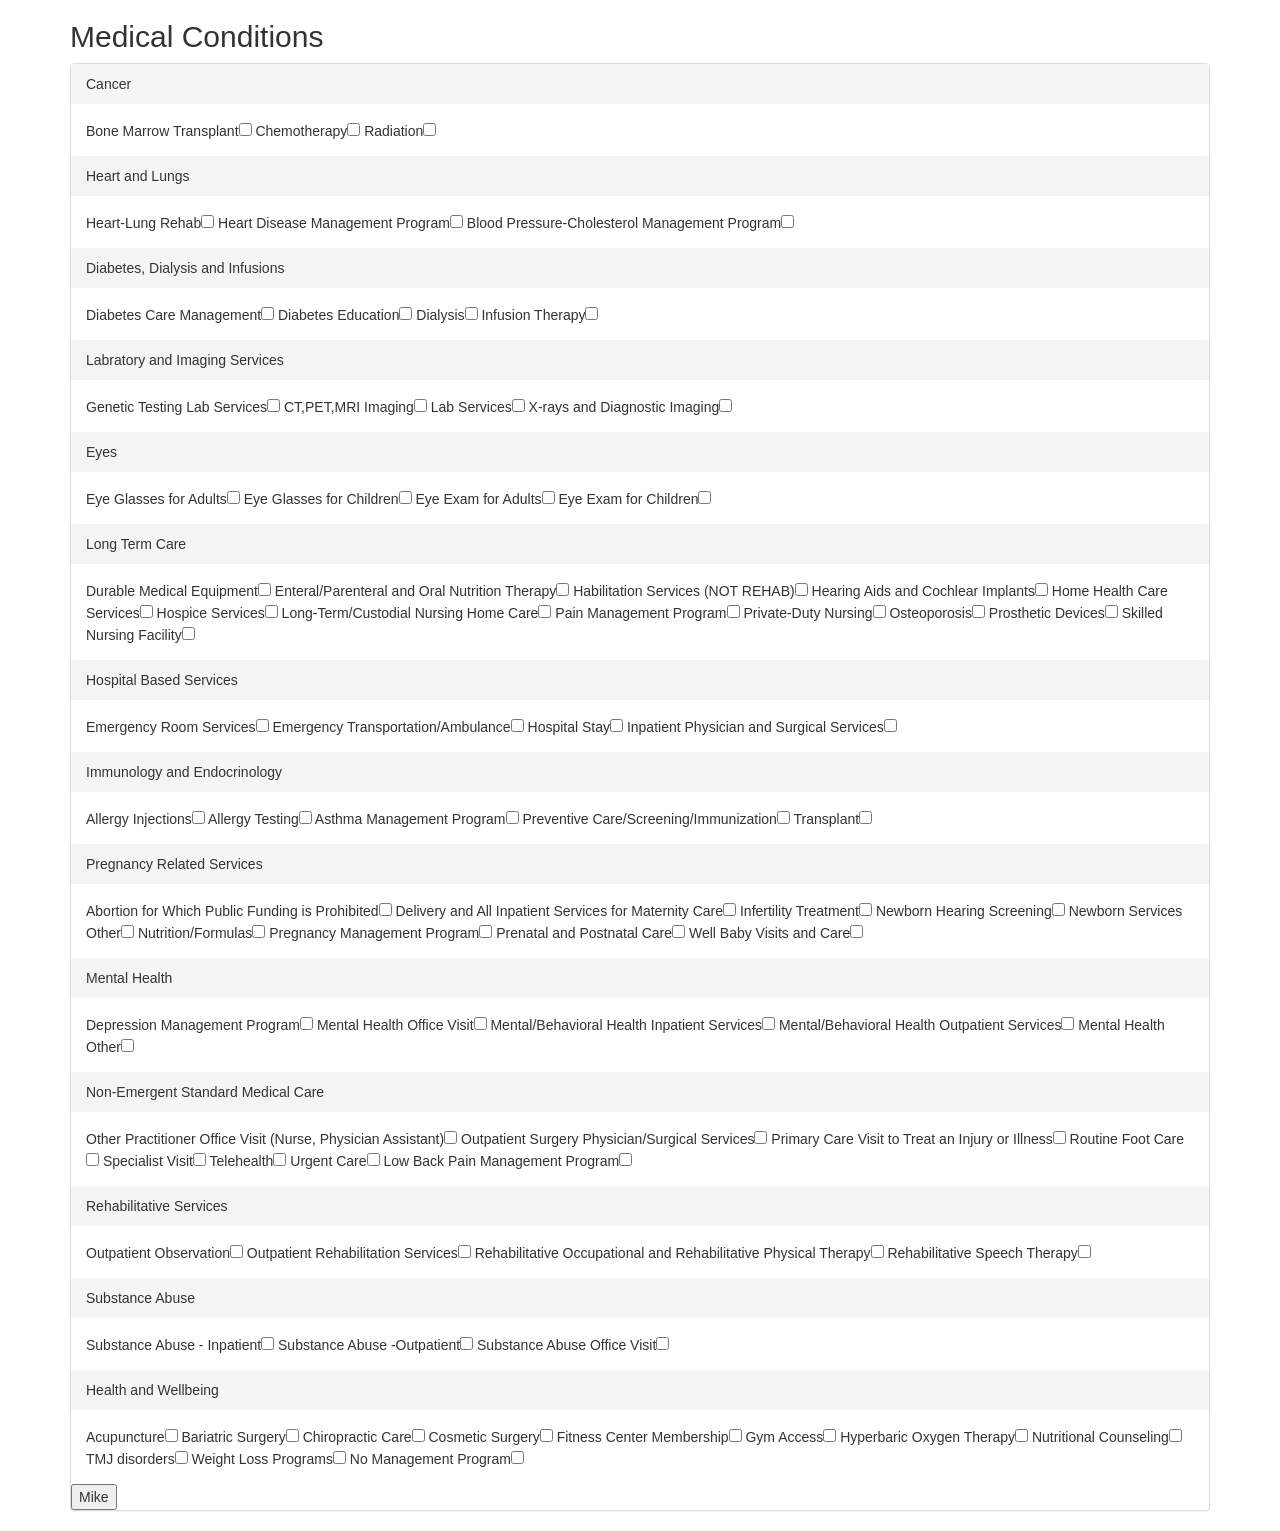
==== templates/conditions_experiment-work.html @ 63b59b90 "copied Thom's app  over for inspiration on output" ====
<!DOCTYPE html>
<html lang="en">
    <head>
    <title>Bootstrap Example</title>
    <meta charset="utf-8">
    <meta name="viewport" content="width=device-width, initial-scale=1">
    <link rel="stylesheet" href="https://maxcdn.bootstrapcdn.com/bootstrap/3.4.0/css/bootstrap.min.css">
    <script src="https://ajax.googleapis.com/ajax/libs/jquery/3.4.1/jquery.min.js"></script>
    <script src="https://maxcdn.bootstrapcdn.com/bootstrap/3.4.0/js/bootstrap.min.js"></script>
    </head>

    <body>

    <div class="container">
        <h2>Medical Conditions</h2>
        <form class="form-inline" method = "POST" action="/analysis">
            <div class="form-group">
                <div class = "panel-group">
                    <div class ="panel panel-default">
                        <div class="panel-heading">Cancer</div>
                        <div class="panel-body">
                            Bone Marrow Transplant<input type="checkbox" value="bone" name="mycheckbox">
                            Chemotherapy<input type="checkbox" value="chemo" name="mycheckbox">
                            Radiation<input type="checkbox" value="rad" name="mycheckbox">
                        </div> 
                        <div class="panel-heading">Heart and Lungs</div>
                        <div class="panel-body">

                            Heart-Lung Rehab<input type="checkbox" value="cpr" name="mycheckbox">
                            Heart Disease Management Program<input type="checkbox" value="hrtman" name="mycheckbox">
                            Blood Pressure-Cholesterol Management Program<input type="checkbox" value="bpcho" name="mycheckbox">
                        </div>
                        <div class="panel-heading">Diabetes, Dialysis and Infusions</div>
                        <div class="panel-body">

                            Diabetes Care Management<input type="checkbox" value="diab_care" name="mycheckbox">
                            Diabetes Education<input type="checkbox" value="diab_edu" name="mycheckbox">
                            Dialysis<input type="checkbox" value="dialysis" name="mycheckbox">
                            Infusion Therapy<input type="checkbox" value="infus" name="mycheckbox">
                        </div>
                        <div class="panel-heading">Labratory and Imaging Services</div>
                        <div class="panel-body">   
                            Genetic Testing Lab Services<input type="checkbox" value="gene" name="mycheckbox">
                            CT,PET,MRI Imaging<input type="checkbox" value="pict" name="mycheckbox">
                            Lab Services<input type="checkbox" value="lab" name="mycheckbox">
                            X-rays and Diagnostic Imaging<input type="checkbox" value="xray" name="mycheckbox">
                        </div>
                        <div class="panel-heading">Eyes</div>
                        <div class="panel-body">     
                            Eye Glasses for Adults<input type="checkbox" value="glass_a" name="mycheckbox">
                            Eye Glasses for Children<input type="checkbox" value="glass_c" name="mycheckbox">
                            Eye Exam for Adults<input type="checkbox" value="eye_a" name="mycheckbox">
                            Eye Exam for Children<input type="checkbox" value="eye_c" name="mycheckbox">
                        </div>
                        <div class="panel-heading">Long Term Care</div>
                        <div class="panel-body">     
                            Durable Medical Equipment<input type="checkbox" value="dme" name="mycheckbox">
                            Enteral/Parenteral and Oral Nutrition Therapy<input type="checkbox" value="g_tube" name="mycheckbox">
                            Habilitation Services (NOT REHAB)<input type="checkbox" value="hab" name="mycheckbox">
                            Hearing Aids and Cochlear Implants<input type="checkbox" value="hear" name="mycheckbox">
                            Home Health Care Services<input type="checkbox" value="home" name="mycheckbox">
                            Hospice Services<input type="checkbox" value="hosp" name="mycheckbox">
                            Long-Term/Custodial Nursing Home Care<input type="checkbox" value="long" name="mycheckbox">
                            Pain Management Program<input type="checkbox" value="pain" name="mycheckbox">
                            Private-Duty Nursing<input type="checkbox" value="priv_rn" name="mycheckbox">
                            Osteoporosis<input type="checkbox" value="osteo" name="mycheckbox">
                            Prosthetic Devices<input type="checkbox" value="prosth" name="mycheckbox">
                            Skilled Nursing Facility<input type="checkbox" value="skill_rn" name="mycheckbox">
                        </div>
                        <div class="panel-heading">Hospital Based Services</div>
                        <div class="panel-body">    
                            Emergency Room Services<input type="checkbox" value="er" name="mycheckbox">
                            Emergency Transportation/Ambulance<input type="checkbox" value="ambu" name="mycheckbox">
                            Hospital Stay<input type="checkbox" value="hosp" name="mycheckbox">
                            Inpatient Physician and Surgical Services<input type="checkbox" value="inpt" name="mycheckbox">
                        </div>
                        <div class="panel-heading">Immunology and Endocrinology</div>
                        <div class="panel-body">   
                            Allergy Injections<input type="checkbox" value="all_inj" name="mycheckbox">
                            Allergy Testing<input type="checkbox" value="all_test" name="mycheckbox">
                            Asthma Management Program<input type="checkbox" value="breath" name="mycheckbox">
                            Preventive Care/Screening/Immunization<input type="checkbox" value="prevent" name="mycheckbox">
                            Transplant<input type="checkbox" value="transplant" name="mycheckbox">
                        </div>
                        <div class="panel-heading">Pregnancy Related Services</div>
                        <div class="panel-body"> 
                            Abortion for Which Public Funding is Prohibited<input type="checkbox" value="abort" name="mycheckbox">
                            Delivery and All Inpatient Services for Maternity Care<input type="checkbox" value="l_d" name="mycheckbox">
                            Infertility Treatment<input type="checkbox" value="infert" name="mycheckbox">
                            Newborn Hearing Screening<input type="checkbox" value="b_hear" name="mycheckbox">
                            Newborn Services Other<input type="checkbox" value="new_o" name="mycheckbox">
                            Nutrition/Formulas<input type="checkbox" value="nutr" name="mycheckbox">
                            Pregnancy Management Program<input type="checkbox" value="preg_m" name="mycheckbox">
                            Prenatal and Postnatal Care<input type="checkbox" value="prenat" name="mycheckbox">
                            Well Baby Visits and Care<input type="checkbox" value="well_b" name="mycheckbox">
                        </div>
                        <div class="panel-heading">Mental Health</div>
                        <div class="panel-body">     
                            Depression Management Program<input type="checkbox" value="depr" name="mycheckbox">
                            Mental Health Office Visit<input type="checkbox" value="ment_off" name="mycheckbox">
                            Mental/Behavioral Health Inpatient Services<input type="checkbox" value="ment_in" name="mycheckbox">
                            Mental/Behavioral Health Outpatient Services<input type="checkbox" value="ment_out" name="mycheckbox">
                            Mental Health Other<input type="checkbox" value="ment_other" name="mycheckbox">
                        </div>
                        <div class="panel-heading">Non-Emergent Standard Medical Care</div>
                        <div class="panel-body">   
                            Other Practitioner Office Visit (Nurse,  Physician Assistant)<input type="checkbox" value="not_doc" name="mycheckbox">
                            Outpatient Surgery Physician/Surgical Services<input type="checkbox" value="out_surg" name="mycheckbox">
                            Primary Care Visit to Treat an Injury or Illness<input type="checkbox" value="pcp" name="mycheckbox">
                            Routine Foot Care<input type="checkbox" value="foot" name="mycheckbox">
                            Specialist Visit<input type="checkbox" value="spec" name="mycheckbox">
                            Telehealth<input type="checkbox" value="tele" name="mycheckbox">
                            Urgent Care<input type="checkbox" value="urgent" name="mycheckbox">
                            Low Back Pain Management Program<input type="checkbox" value="pain" name="mycheckbox">
                        </div>
                        <div class="panel-heading">Rehabilitative Services</div>
                        <div class="panel-body"> 
                            Outpatient Observation<input type="checkbox" value="observ" name="mycheckbox">
                            Outpatient Rehabilitation Services<input type="checkbox" value="rehab_out" name="mycheckbox">
                            Rehabilitative Occupational and Rehabilitative Physical Therapy<input type="checkbox" value="pt_rehab" name="mycheckbox">
                            Rehabilitative Speech Therapy<input type="checkbox" value="speech" name="mycheckbox">
                        </div>
                        <div class="panel-heading">Substance Abuse</div>
                        <div class="panel-body">  
                            Substance Abuse - Inpatient<input type="checkbox" value="drug_in" name="mycheckbox">
                            Substance Abuse -Outpatient<input type="checkbox" value="drug_out" name="mycheckbox">
                            Substance Abuse Office Visit<input type="checkbox" value="drug_off" name="mycheckbox">
                        </div>
                        <div class="panel-heading">Health and Wellbeing</div>
                        <div class="panel-body">    
                            Acupuncture<input type="checkbox" value="acup" name="mycheckbox">
                            Bariatric Surgery<input type="checkbox" value="staple" name="mycheckbox">
                            Chiropractic Care<input type="checkbox" value="chiro" name="mycheckbox">
                            Cosmetic Surgery<input type="checkbox" value="cosm" name="mycheckbox">
                            Fitness Center Membership<input type="checkbox" value="fit" name="mycheckbox">
                            Gym Access<input type="checkbox" value="gym" name="mycheckbox">
                            Hyperbaric Oxygen Therapy<input type="checkbox" value="o2" name="mycheckbox">
                            Nutritional Counseling<input type="checkbox" value="nutr_counc" name="mycheckbox">
                            TMJ disorders<input type="checkbox" value="tmj" name="mycheckbox">
                            Weight Loss Programs<input type="checkbox" value="kg_m" name="mycheckbox">
                            No Management Program<input type="checkbox" value="no_m" name="mycheckbox">
                            
            </div>
            <input type="submit" value="Mike">
        </form>
        
    </body>
</html>
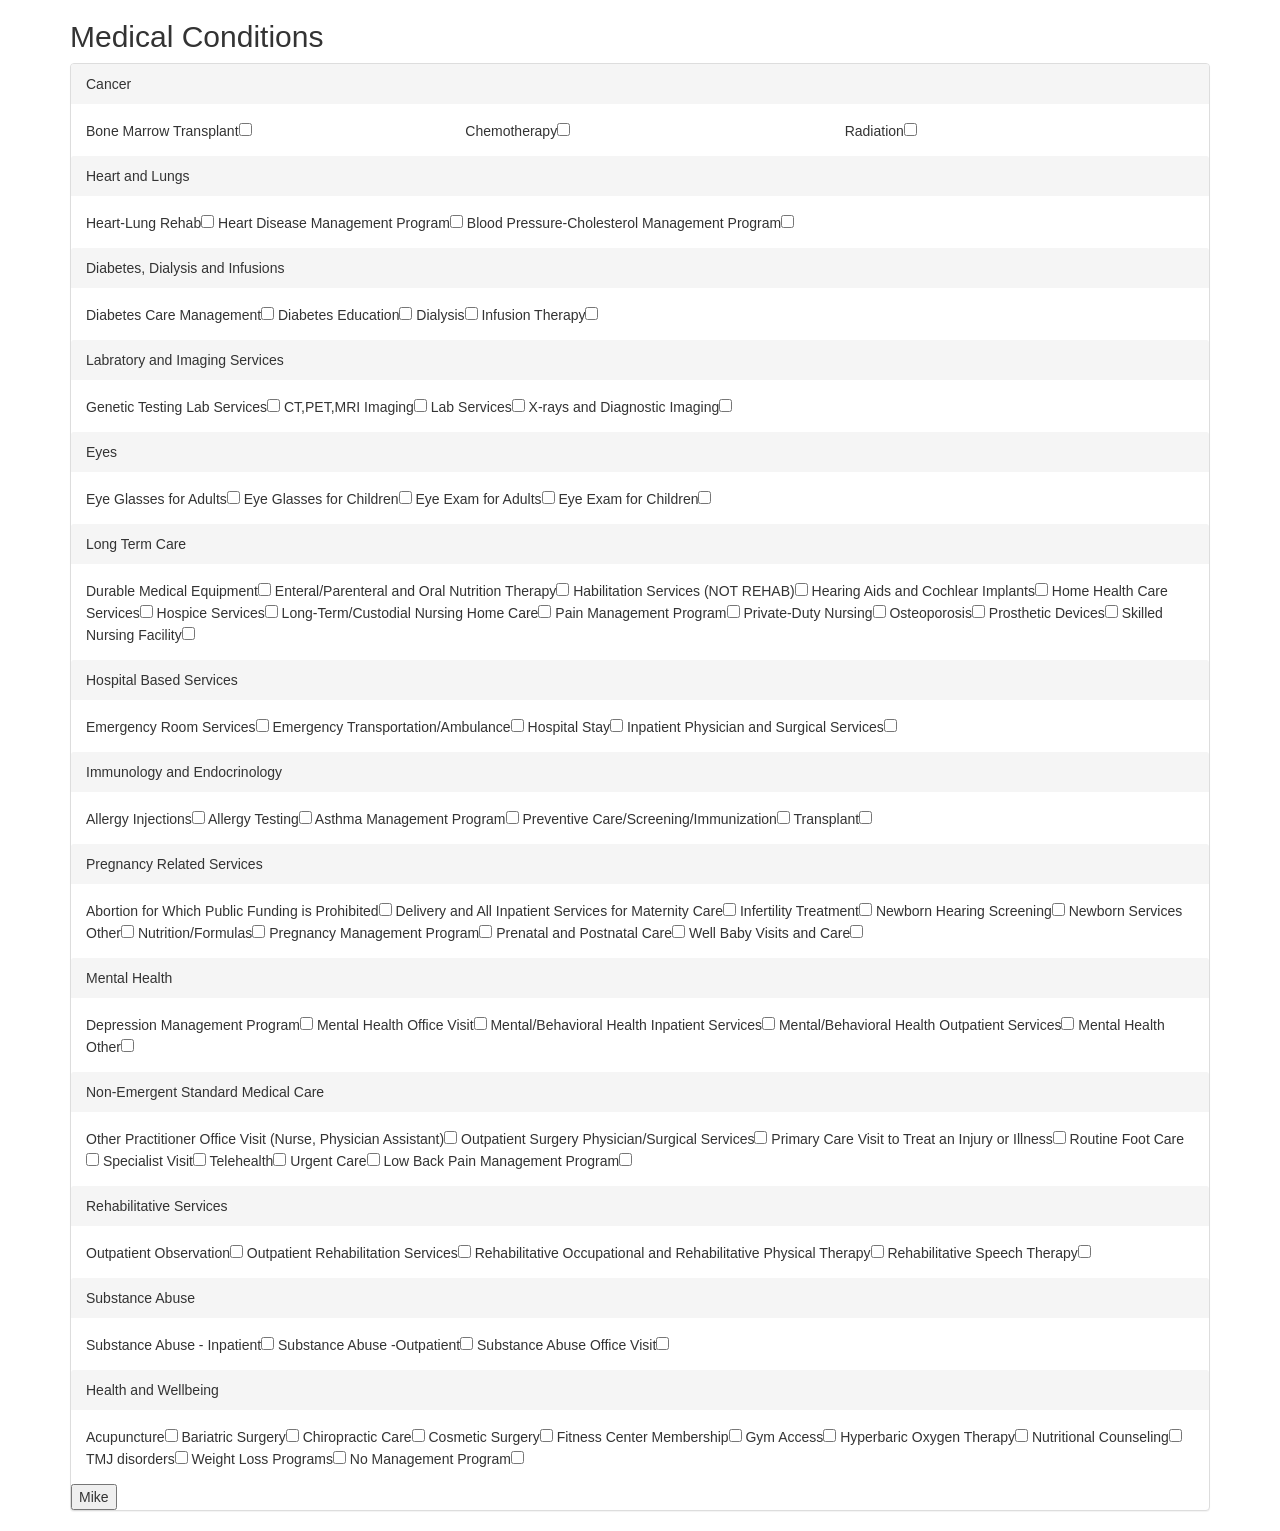
==== commit 0115f937: "pushing new update to conditions pages" ====
--- a/templates/conditions_experiment-work.html
+++ b/templates/conditions_experiment-work.html
@@ -19,9 +19,11 @@
                     <div class ="panel panel-default">
                         <div class="panel-heading">Cancer</div>
                         <div class="panel-body">
-                            Bone Marrow Transplant<input type="checkbox" value="bone" name="mycheckbox">
-                            Chemotherapy<input type="checkbox" value="chemo" name="mycheckbox">
-                            Radiation<input type="checkbox" value="rad" name="mycheckbox">
+                            <div class="row">
+                                <div class="col-sm-4">Bone Marrow Transplant<input type="checkbox" value="bone" name="mycheckbox"></div>
+                                <div class="col-sm-4">Chemotherapy<input type="checkbox" value="chemo" name="mycheckbox"></div>
+                                <div class="col-sm-4">Radiation<input type="checkbox" value="rad" name="mycheckbox"></div>
+                            </div>     
                         </div> 
                         <div class="panel-heading">Heart and Lungs</div>
                         <div class="panel-body">
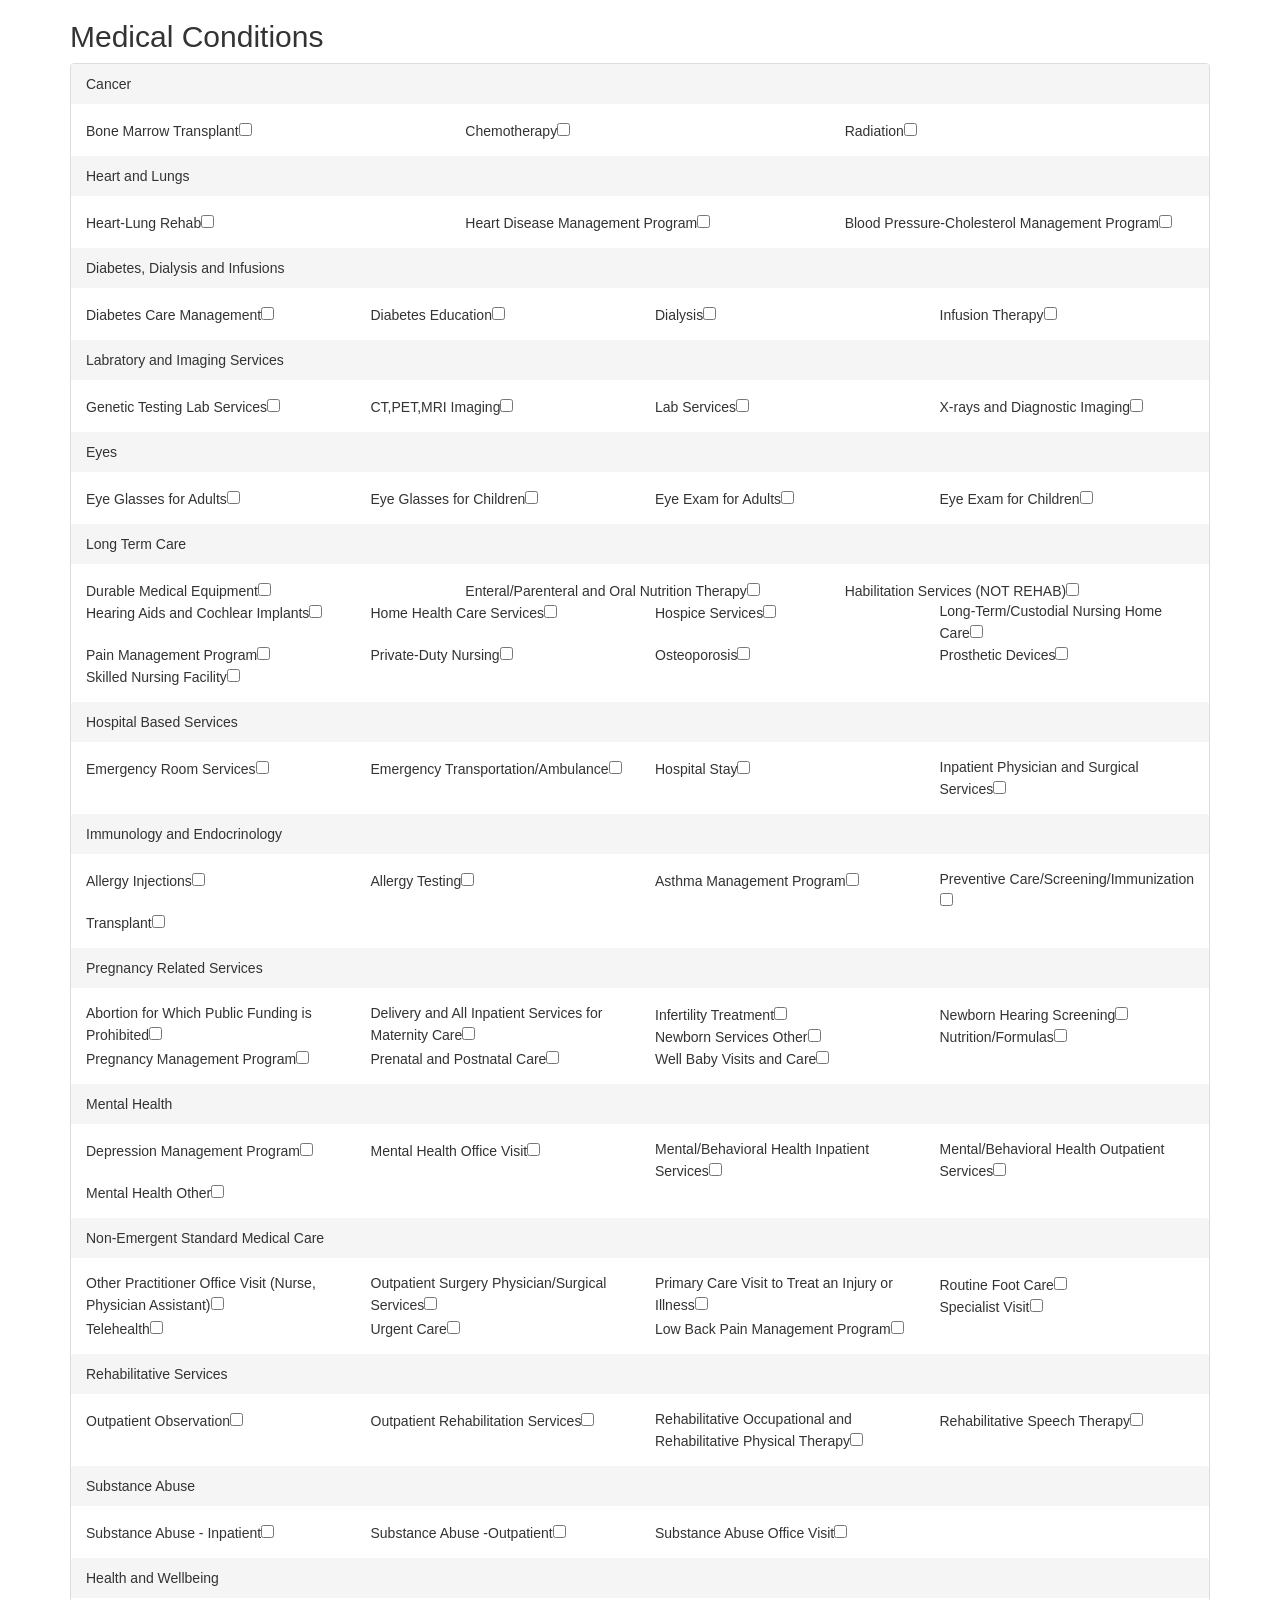
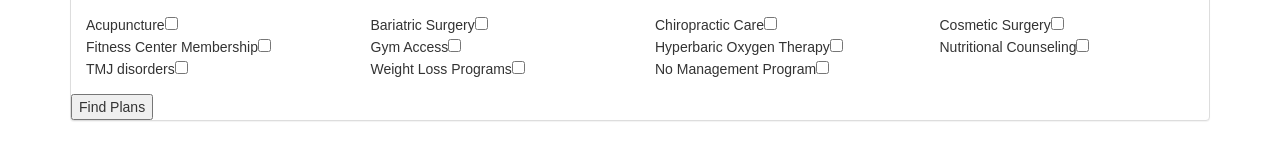
==== commit 53542e12: "working version.  saving to avoid screwup" ====
--- a/templates/conditions_experiment-work.html
+++ b/templates/conditions_experiment-work.html
@@ -20,130 +20,188 @@
                         <div class="panel-heading">Cancer</div>
                         <div class="panel-body">
                             <div class="row">
+
                                 <div class="col-sm-4">Bone Marrow Transplant<input type="checkbox" value="bone" name="mycheckbox"></div>
                                 <div class="col-sm-4">Chemotherapy<input type="checkbox" value="chemo" name="mycheckbox"></div>
                                 <div class="col-sm-4">Radiation<input type="checkbox" value="rad" name="mycheckbox"></div>
+                            
                             </div>     
                         </div> 
                         <div class="panel-heading">Heart and Lungs</div>
                         <div class="panel-body">
-
-                            Heart-Lung Rehab<input type="checkbox" value="cpr" name="mycheckbox">
-                            Heart Disease Management Program<input type="checkbox" value="hrtman" name="mycheckbox">
-                            Blood Pressure-Cholesterol Management Program<input type="checkbox" value="bpcho" name="mycheckbox">
+                            <div class="row">
+
+                                <div class="col-sm-4">Heart-Lung Rehab<input type="checkbox" value="cpr" name="mycheckbox"></div>
+                                <div class="col-sm-4">Heart Disease Management Program<input type="checkbox" value="hrtman" name="mycheckbox"></div>
+                                <div class="col-sm-4">Blood Pressure-Cholesterol Management Program<input type="checkbox" value="bpcho" name="mycheckbox"></div>
+                            
+                            </div> 
+
                         </div>
                         <div class="panel-heading">Diabetes, Dialysis and Infusions</div>
                         <div class="panel-body">
 
-                            Diabetes Care Management<input type="checkbox" value="diab_care" name="mycheckbox">
-                            Diabetes Education<input type="checkbox" value="diab_edu" name="mycheckbox">
-                            Dialysis<input type="checkbox" value="dialysis" name="mycheckbox">
-                            Infusion Therapy<input type="checkbox" value="infus" name="mycheckbox">
+                            <div class="row">
+
+                                <div class="col-sm-3">Diabetes Care Management<input type="checkbox" value="diab_care" name="mycheckbox"></div>
+                                <div class="col-sm-3">Diabetes Education<input type="checkbox" value="diab_edu" name="mycheckbox"></div>
+                                <div class="col-sm-3">Dialysis<input type="checkbox" value="dialysis" name="mycheckbox"></div>
+                                <div class="col-sm-3">Infusion Therapy<input type="checkbox" value="infus" name="mycheckbox"></div>
+                            
+                            </div>
                         </div>
                         <div class="panel-heading">Labratory and Imaging Services</div>
-                        <div class="panel-body">   
-                            Genetic Testing Lab Services<input type="checkbox" value="gene" name="mycheckbox">
-                            CT,PET,MRI Imaging<input type="checkbox" value="pict" name="mycheckbox">
-                            Lab Services<input type="checkbox" value="lab" name="mycheckbox">
-                            X-rays and Diagnostic Imaging<input type="checkbox" value="xray" name="mycheckbox">
+                        <div class="panel-body"> 
+
+                            <div class="row">
+
+                                <div class="col-sm-3">Genetic Testing Lab Services<input type="checkbox" value="gene" name-"mycheckbox"></div>
+                                <div class="col-sm-3">CT,PET,MRI Imaging<input type="checkbox" value="pict" name-"mycheckbox"></div>
+                                <div class="col-sm-3">Lab Services<input type="checkbox" value="lab" name-"mycheckbox"></div>
+                                <div class="col-sm-3">X-rays and Diagnostic Imaging<input type="checkbox" value="xray" name-"mycheckbox"></div>
+                            </div>
                         </div>
                         <div class="panel-heading">Eyes</div>
-                        <div class="panel-body">     
-                            Eye Glasses for Adults<input type="checkbox" value="glass_a" name="mycheckbox">
-                            Eye Glasses for Children<input type="checkbox" value="glass_c" name="mycheckbox">
-                            Eye Exam for Adults<input type="checkbox" value="eye_a" name="mycheckbox">
-                            Eye Exam for Children<input type="checkbox" value="eye_c" name="mycheckbox">
+                        <div class="panel-body">
+
+                            <div class="row">
+
+                                <div class="col-sm-3">Eye Glasses for Adults<input type="checkbox" value="glass_a" name-"mycheckbox"></div>
+                                <div class="col-sm-3">Eye Glasses for Children<input type="checkbox" value="glass_c" name-"mycheckbox"></div>
+                                <div class="col-sm-3">Eye Exam for Adults<input type="checkbox" value="eye_a" name-"mycheckbox"></div>
+                                <div class="col-sm-3">Eye Exam for Children<input type="checkbox" value="eye_c" name-"mycheckbox"></div>
+                            </div>
                         </div>
                         <div class="panel-heading">Long Term Care</div>
-                        <div class="panel-body">     
-                            Durable Medical Equipment<input type="checkbox" value="dme" name="mycheckbox">
-                            Enteral/Parenteral and Oral Nutrition Therapy<input type="checkbox" value="g_tube" name="mycheckbox">
-                            Habilitation Services (NOT REHAB)<input type="checkbox" value="hab" name="mycheckbox">
-                            Hearing Aids and Cochlear Implants<input type="checkbox" value="hear" name="mycheckbox">
-                            Home Health Care Services<input type="checkbox" value="home" name="mycheckbox">
-                            Hospice Services<input type="checkbox" value="hosp" name="mycheckbox">
-                            Long-Term/Custodial Nursing Home Care<input type="checkbox" value="long" name="mycheckbox">
-                            Pain Management Program<input type="checkbox" value="pain" name="mycheckbox">
-                            Private-Duty Nursing<input type="checkbox" value="priv_rn" name="mycheckbox">
-                            Osteoporosis<input type="checkbox" value="osteo" name="mycheckbox">
-                            Prosthetic Devices<input type="checkbox" value="prosth" name="mycheckbox">
-                            Skilled Nursing Facility<input type="checkbox" value="skill_rn" name="mycheckbox">
+                        <div class="panel-body">
+
+                            <div class="row">
+
+                                <div class="col-sm-4">Durable Medical Equipment<input type="checkbox" value="dme" name-"mycheckbox"></div>
+                                <div class="col-sm-4">Enteral/Parenteral and Oral Nutrition Therapy<input type="checkbox" value="g_tube" name-"mycheckbox"></div>
+                                <div class="col-sm-4">Habilitation Services (NOT REHAB)<input type="checkbox" value="hab" name-"mycheckbox"></div>
+                            </div>
+
+                            <div class="row">                             
+       
+                                <div class="col-sm-3">Hearing Aids and Cochlear Implants<input type="checkbox" value="hear" name-"mycheckbox"></div>
+                                <div class="col-sm-3">Home Health Care Services<input type="checkbox" value="home" name-"mycheckbox"></div>
+                                <div class="col-sm-3">Hospice Services<input type="checkbox" value="hosp" name-"mycheckbox"></div>
+                                <div class="col-sm-3">Long-Term/Custodial Nursing Home Care<input type="checkbox" value="long" name-"mycheckbox"></div>
+                                <div class="col-sm-3">Pain Management Program<input type="checkbox" value="pain" name-"mycheckbox"></div>
+                                <div class="col-sm-3">Private-Duty Nursing<input type="checkbox" value="priv_rn" name-"mycheckbox"></div>
+                                <div class="col-sm-3">Osteoporosis<input type="checkbox" value="osteo" name-"mycheckbox"></div>
+                                <div class="col-sm-3">Prosthetic Devices<input type="checkbox" value="prosth" name-"mycheckbox"></div>
+                                <div class="col-sm-3">Skilled Nursing Facility<input type="checkbox" value="skill_rn" name-"mycheckbox"></div>
+                            </div>
                         </div>
                         <div class="panel-heading">Hospital Based Services</div>
-                        <div class="panel-body">    
-                            Emergency Room Services<input type="checkbox" value="er" name="mycheckbox">
-                            Emergency Transportation/Ambulance<input type="checkbox" value="ambu" name="mycheckbox">
-                            Hospital Stay<input type="checkbox" value="hosp" name="mycheckbox">
-                            Inpatient Physician and Surgical Services<input type="checkbox" value="inpt" name="mycheckbox">
+                        <div class="panel-body">
+
+                            <div class="row">
+
+                                <div class="col-sm-3">Emergency Room Services<input type="checkbox" value="er" name-"mycheckbox"></div>
+                                <div class="col-sm-3">Emergency Transportation/Ambulance<input type="checkbox" value="ambu" name-"mycheckbox"></div>
+                                <div class="col-sm-3">Hospital Stay<input type="checkbox" value="hosp" name-"mycheckbox"></div>
+                                <div class="col-sm-3">Inpatient Physician and Surgical Services<input type="checkbox" value="inpt" name-"mycheckbox"></div>
+                            </div>
                         </div>
                         <div class="panel-heading">Immunology and Endocrinology</div>
-                        <div class="panel-body">   
-                            Allergy Injections<input type="checkbox" value="all_inj" name="mycheckbox">
-                            Allergy Testing<input type="checkbox" value="all_test" name="mycheckbox">
-                            Asthma Management Program<input type="checkbox" value="breath" name="mycheckbox">
-                            Preventive Care/Screening/Immunization<input type="checkbox" value="prevent" name="mycheckbox">
-                            Transplant<input type="checkbox" value="transplant" name="mycheckbox">
+                        <div class="panel-body">
+
+                            <div class="row">
+
+                                <div class="col-sm-3">Allergy Injections<input type="checkbox" value="all_inj" name-"mycheckbox"></div>
+                                <div class="col-sm-3">Allergy Testing<input type="checkbox" value="all_test" name-"mycheckbox"></div>
+                                <div class="col-sm-3">Asthma Management Program<input type="checkbox" value="breath" name-"mycheckbox"></div>
+                                <div class="col-sm-3">Preventive Care/Screening/Immunization<input type="checkbox" value="prevent" name-"mycheckbox"></div>
+                                <div class="col-sm-3">Transplant<input type="checkbox" value="transplant" name-"mycheckbox"></div>
+                            </div>
                         </div>
                         <div class="panel-heading">Pregnancy Related Services</div>
                         <div class="panel-body"> 
-                            Abortion for Which Public Funding is Prohibited<input type="checkbox" value="abort" name="mycheckbox">
-                            Delivery and All Inpatient Services for Maternity Care<input type="checkbox" value="l_d" name="mycheckbox">
-                            Infertility Treatment<input type="checkbox" value="infert" name="mycheckbox">
-                            Newborn Hearing Screening<input type="checkbox" value="b_hear" name="mycheckbox">
-                            Newborn Services Other<input type="checkbox" value="new_o" name="mycheckbox">
-                            Nutrition/Formulas<input type="checkbox" value="nutr" name="mycheckbox">
-                            Pregnancy Management Program<input type="checkbox" value="preg_m" name="mycheckbox">
-                            Prenatal and Postnatal Care<input type="checkbox" value="prenat" name="mycheckbox">
-                            Well Baby Visits and Care<input type="checkbox" value="well_b" name="mycheckbox">
+
+                            <div class="row">
+
+                                <div class="col-sm-3">Abortion for Which Public Funding is Prohibited<input type="checkbox" value="abort" name-"mycheckbox"></div>
+                                <div class="col-sm-3">Delivery and All Inpatient Services for Maternity Care<input type="checkbox" value="l_d" name-"mycheckbox"></div>
+                                <div class="col-sm-3">Infertility Treatment<input type="checkbox" value="infert" name-"mycheckbox"></div>
+                                <div class="col-sm-3">Newborn Hearing Screening<input type="checkbox" value="b_hear" name-"mycheckbox"></div>
+                                <div class="col-sm-3">Newborn Services Other<input type="checkbox" value="new_o" name-"mycheckbox"></div>
+                                <div class="col-sm-3">Nutrition/Formulas<input type="checkbox" value="nutr" name-"mycheckbox"></div>
+                                <div class="col-sm-3">Pregnancy Management Program<input type="checkbox" value="preg_m" name-"mycheckbox"></div>
+                                <div class="col-sm-3">Prenatal and Postnatal Care<input type="checkbox" value="prenat" name-"mycheckbox"></div>
+                                <div class="col-sm-3">Well Baby Visits and Care<input type="checkbox" value="well_b" name-"mycheckbox"></div>
+                            </div>
                         </div>
                         <div class="panel-heading">Mental Health</div>
-                        <div class="panel-body">     
-                            Depression Management Program<input type="checkbox" value="depr" name="mycheckbox">
-                            Mental Health Office Visit<input type="checkbox" value="ment_off" name="mycheckbox">
-                            Mental/Behavioral Health Inpatient Services<input type="checkbox" value="ment_in" name="mycheckbox">
-                            Mental/Behavioral Health Outpatient Services<input type="checkbox" value="ment_out" name="mycheckbox">
-                            Mental Health Other<input type="checkbox" value="ment_other" name="mycheckbox">
+                        <div class="panel-body"> 
+
+                            <div class="row">
+
+                                <div class="col-sm-3">Depression Management Program<input type="checkbox" value="depr" name-"mycheckbox"></div>
+                                <div class="col-sm-3">Mental Health Office Visit<input type="checkbox" value="ment_off" name-"mycheckbox"></div>
+                                <div class="col-sm-3">Mental/Behavioral Health Inpatient Services<input type="checkbox" value="ment_in" name-"mycheckbox"></div>
+                                <div class="col-sm-3">Mental/Behavioral Health Outpatient Services<input type="checkbox" value="ment_out" name-"mycheckbox"></div>
+                                <div class="col-sm-3">Mental Health Other<input type="checkbox" value="ment_other" name-"mycheckbox"></div>
+                            </div>
                         </div>
                         <div class="panel-heading">Non-Emergent Standard Medical Care</div>
-                        <div class="panel-body">   
-                            Other Practitioner Office Visit (Nurse,  Physician Assistant)<input type="checkbox" value="not_doc" name="mycheckbox">
-                            Outpatient Surgery Physician/Surgical Services<input type="checkbox" value="out_surg" name="mycheckbox">
-                            Primary Care Visit to Treat an Injury or Illness<input type="checkbox" value="pcp" name="mycheckbox">
-                            Routine Foot Care<input type="checkbox" value="foot" name="mycheckbox">
-                            Specialist Visit<input type="checkbox" value="spec" name="mycheckbox">
-                            Telehealth<input type="checkbox" value="tele" name="mycheckbox">
-                            Urgent Care<input type="checkbox" value="urgent" name="mycheckbox">
-                            Low Back Pain Management Program<input type="checkbox" value="pain" name="mycheckbox">
+                        <div class="panel-body">  
+
+                            <div class="row">
+
+                                <div class="col-sm-3">Other Practitioner Office Visit (Nurse,  Physician Assistant)<input type="checkbox" value="not_doc" name-"mycheckbox"></div>
+                                <div class="col-sm-3">Outpatient Surgery Physician/Surgical Services<input type="checkbox" value="out_surg" name-"mycheckbox"></div>
+                                <div class="col-sm-3">Primary Care Visit to Treat an Injury or Illness<input type="checkbox" value="pcp" name-"mycheckbox"></div>
+                                <div class="col-sm-3">Routine Foot Care<input type="checkbox" value="foot" name-"mycheckbox"></div>
+                                <div class="col-sm-3">Specialist Visit<input type="checkbox" value="spec" name-"mycheckbox"></div>
+                                <div class="col-sm-3">Telehealth<input type="checkbox" value="tele" name-"mycheckbox"></div>
+                                <div class="col-sm-3">Urgent Care<input type="checkbox" value="urgent" name-"mycheckbox"></div>
+                                <div class="col-sm-3">Low Back Pain Management Program<input type="checkbox" value="pain" name-"mycheckbox"></div>
+                            </div>
                         </div>
                         <div class="panel-heading">Rehabilitative Services</div>
-                        <div class="panel-body"> 
-                            Outpatient Observation<input type="checkbox" value="observ" name="mycheckbox">
-                            Outpatient Rehabilitation Services<input type="checkbox" value="rehab_out" name="mycheckbox">
-                            Rehabilitative Occupational and Rehabilitative Physical Therapy<input type="checkbox" value="pt_rehab" name="mycheckbox">
-                            Rehabilitative Speech Therapy<input type="checkbox" value="speech" name="mycheckbox">
+                        <div class="panel-body">
+
+                            <div class="row">
+
+                                <div class="col-sm-3">Outpatient Observation<input type="checkbox" value="observ" name-"mycheckbox"></div>
+                                <div class="col-sm-3">Outpatient Rehabilitation Services<input type="checkbox" value="rehab_out" name-"mycheckbox"></div>
+                                <div class="col-sm-3">Rehabilitative Occupational and Rehabilitative Physical Therapy<input type="checkbox" value="pt_rehab" name-"mycheckbox"></div>
+                                <div class="col-sm-3">Rehabilitative Speech Therapy<input type="checkbox" value="speech" name-"mycheckbox"></div>
+                            </div>
                         </div>
                         <div class="panel-heading">Substance Abuse</div>
-                        <div class="panel-body">  
-                            Substance Abuse - Inpatient<input type="checkbox" value="drug_in" name="mycheckbox">
-                            Substance Abuse -Outpatient<input type="checkbox" value="drug_out" name="mycheckbox">
-                            Substance Abuse Office Visit<input type="checkbox" value="drug_off" name="mycheckbox">
+                        <div class="panel-body">
+
+                            <div class="row">
+
+                                <div class="col-sm-3">Substance Abuse - Inpatient<input type="checkbox" value="drug_in" name-"mycheckbox"></div>
+                                <div class="col-sm-3">Substance Abuse -Outpatient<input type="checkbox" value="drug_out" name-"mycheckbox"></div>
+                                <div class="col-sm-3">Substance Abuse Office Visit<input type="checkbox" value="drug_off" name-"mycheckbox"></div>
+                            </div>
                         </div>
                         <div class="panel-heading">Health and Wellbeing</div>
-                        <div class="panel-body">    
-                            Acupuncture<input type="checkbox" value="acup" name="mycheckbox">
-                            Bariatric Surgery<input type="checkbox" value="staple" name="mycheckbox">
-                            Chiropractic Care<input type="checkbox" value="chiro" name="mycheckbox">
-                            Cosmetic Surgery<input type="checkbox" value="cosm" name="mycheckbox">
-                            Fitness Center Membership<input type="checkbox" value="fit" name="mycheckbox">
-                            Gym Access<input type="checkbox" value="gym" name="mycheckbox">
-                            Hyperbaric Oxygen Therapy<input type="checkbox" value="o2" name="mycheckbox">
-                            Nutritional Counseling<input type="checkbox" value="nutr_counc" name="mycheckbox">
-                            TMJ disorders<input type="checkbox" value="tmj" name="mycheckbox">
-                            Weight Loss Programs<input type="checkbox" value="kg_m" name="mycheckbox">
-                            No Management Program<input type="checkbox" value="no_m" name="mycheckbox">
+                        <div class="panel-body">
+
+                            <div class="row">
+
+                                <div class="col-sm-3">Acupuncture<input type="checkbox" value="acup" name-"mycheckbox"></div>
+                                <div class="col-sm-3">Bariatric Surgery<input type="checkbox" value="staple" name-"mycheckbox"></div>
+                                <div class="col-sm-3">Chiropractic Care<input type="checkbox" value="chiro" name-"mycheckbox"></div>
+                                <div class="col-sm-3">Cosmetic Surgery<input type="checkbox" value="cosm" name-"mycheckbox"></div>
+                                <div class="col-sm-3">Fitness Center Membership<input type="checkbox" value="fit" name-"mycheckbox"></div>
+                                <div class="col-sm-3">Gym Access<input type="checkbox" value="gym" name-"mycheckbox"></div>
+                                <div class="col-sm-3">Hyperbaric Oxygen Therapy<input type="checkbox" value="o2" name-"mycheckbox"></div>
+                                <div class="col-sm-3">Nutritional Counseling<input type="checkbox" value="nutr_counc" name-"mycheckbox"></div>
+                                <div class="col-sm-3">TMJ disorders<input type="checkbox" value="tmj" name-"mycheckbox"></div>
+                                <div class="col-sm-3">Weight Loss Programs<input type="checkbox" value="kg_m" name-"mycheckbox"></div>
+                                <div class="col-sm-3">No Management Program<input type="checkbox" value="no_m" name-"mycheckbox"></div>
+                            </div>
                             
             </div>
-            <input type="submit" value="Mike">
+            <input type="submit" value="Find Plans">
         </form>
         
     </body>
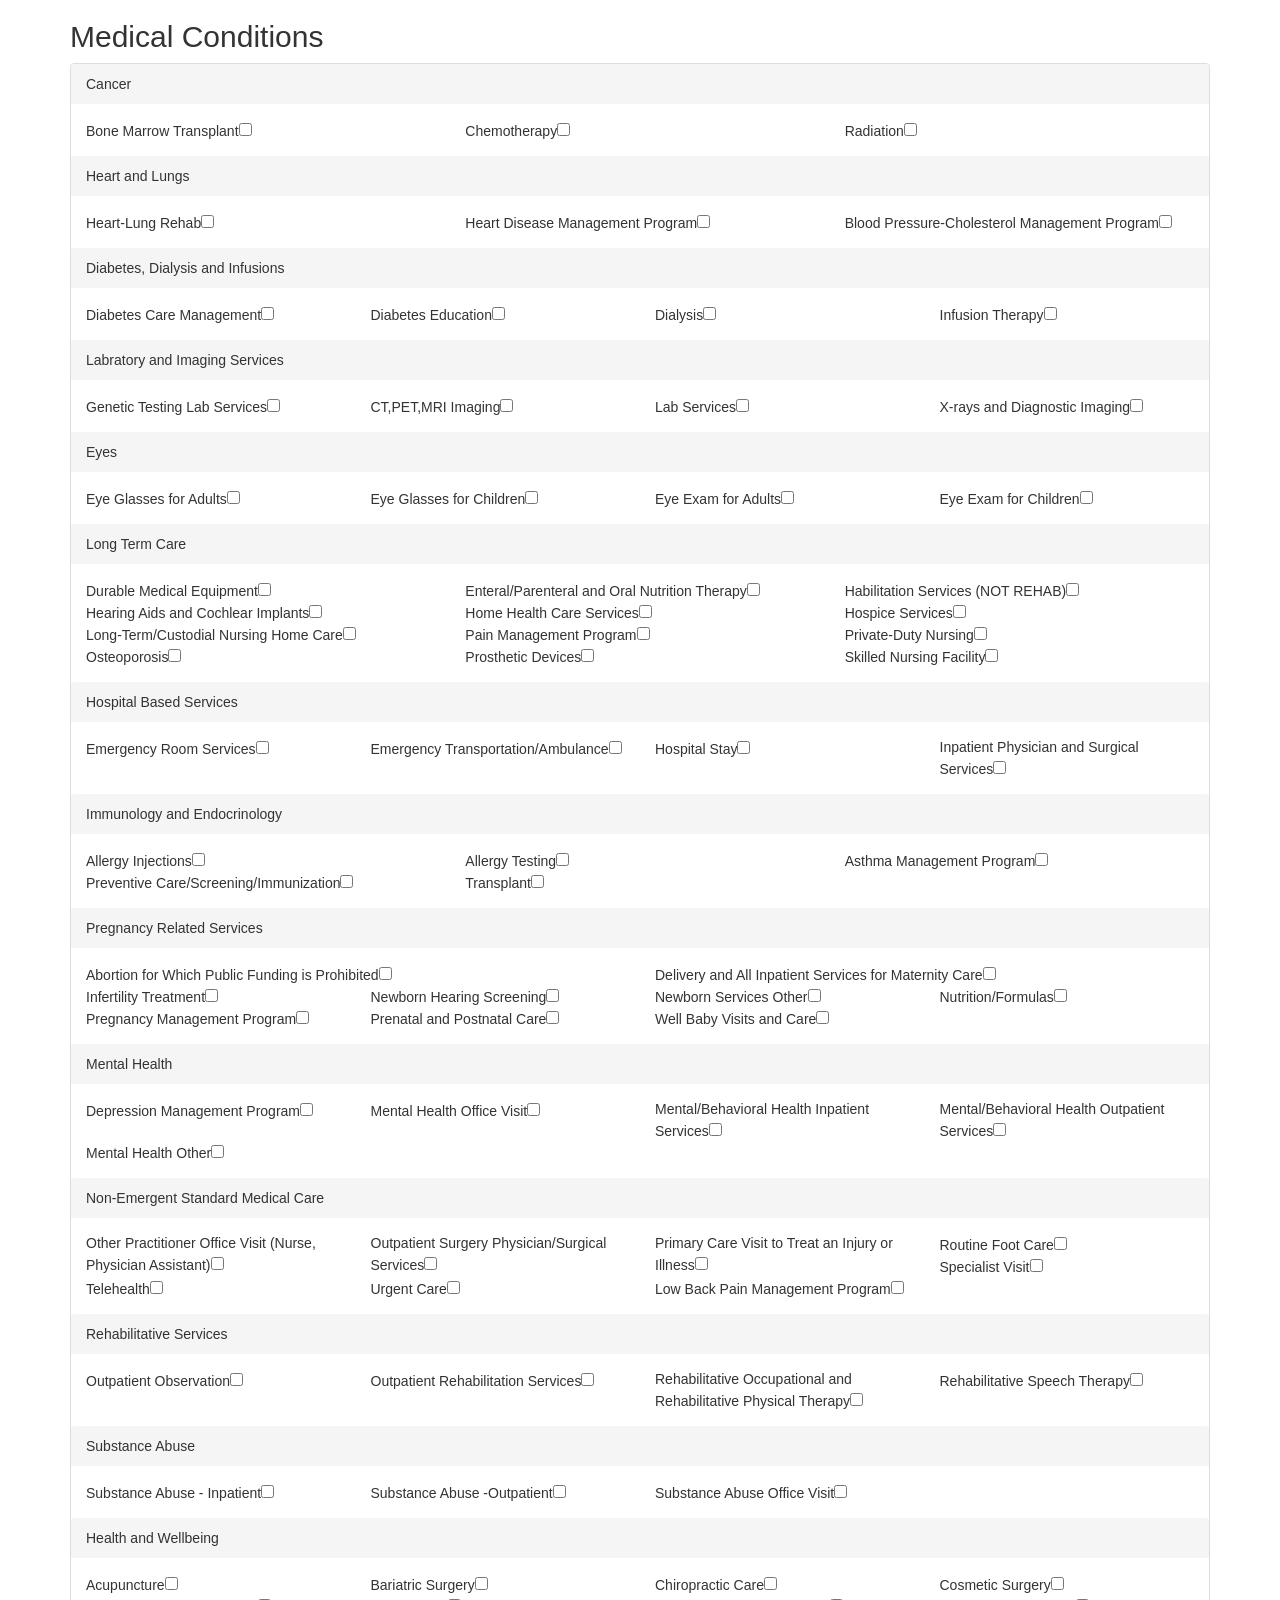
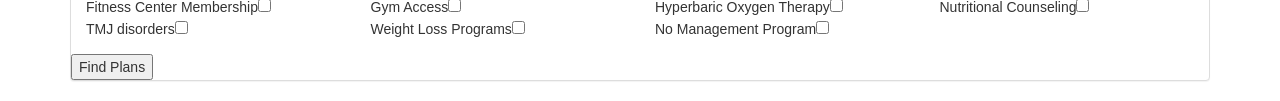
==== commit 28f3a18c: "pushing section 5" ====
--- a/templates/conditions_experiment-work.html
+++ b/templates/conditions_experiment-work.html
@@ -81,18 +81,21 @@
                                 <div class="col-sm-4">Enteral/Parenteral and Oral Nutrition Therapy<input type="checkbox" value="g_tube" name-"mycheckbox"></div>
                                 <div class="col-sm-4">Habilitation Services (NOT REHAB)<input type="checkbox" value="hab" name-"mycheckbox"></div>
                             </div>
-
-                            <div class="row">                             
+                            <div class="row">                           
        
-                                <div class="col-sm-3">Hearing Aids and Cochlear Implants<input type="checkbox" value="hear" name-"mycheckbox"></div>
-                                <div class="col-sm-3">Home Health Care Services<input type="checkbox" value="home" name-"mycheckbox"></div>
-                                <div class="col-sm-3">Hospice Services<input type="checkbox" value="hosp" name-"mycheckbox"></div>
-                                <div class="col-sm-3">Long-Term/Custodial Nursing Home Care<input type="checkbox" value="long" name-"mycheckbox"></div>
-                                <div class="col-sm-3">Pain Management Program<input type="checkbox" value="pain" name-"mycheckbox"></div>
-                                <div class="col-sm-3">Private-Duty Nursing<input type="checkbox" value="priv_rn" name-"mycheckbox"></div>
-                                <div class="col-sm-3">Osteoporosis<input type="checkbox" value="osteo" name-"mycheckbox"></div>
-                                <div class="col-sm-3">Prosthetic Devices<input type="checkbox" value="prosth" name-"mycheckbox"></div>
-                                <div class="col-sm-3">Skilled Nursing Facility<input type="checkbox" value="skill_rn" name-"mycheckbox"></div>
+                                <div class="col-sm-4">Hearing Aids and Cochlear Implants<input type="checkbox" value="hear" name-"mycheckbox"></div>
+                                <div class="col-sm-4">Home Health Care Services<input type="checkbox" value="home" name-"mycheckbox"></div>
+                                <div class="col-sm-4">Hospice Services<input type="checkbox" value="hosp" name-"mycheckbox"></div>
+                            </div>
+                            <div class="row">    
+                                <div class="col-sm-4">Long-Term/Custodial Nursing Home Care<input type="checkbox" value="long" name-"mycheckbox"></div>
+                                <div class="col-sm-4">Pain Management Program<input type="checkbox" value="pain" name-"mycheckbox"></div>
+                                <div class="col-sm-4">Private-Duty Nursing<input type="checkbox" value="priv_rn" name-"mycheckbox"></div>
+                            </div>
+                            <div class="row">
+                                <div class="col-sm-4">Osteoporosis<input type="checkbox" value="osteo" name-"mycheckbox"></div>
+                                <div class="col-sm-4">Prosthetic Devices<input type="checkbox" value="prosth" name-"mycheckbox"></div>
+                                <div class="col-sm-4">Skilled Nursing Facility<input type="checkbox" value="skill_rn" name-"mycheckbox"></div>
                             </div>
                         </div>
                         <div class="panel-heading">Hospital Based Services</div>
@@ -111,11 +114,14 @@
 
                             <div class="row">
 
-                                <div class="col-sm-3">Allergy Injections<input type="checkbox" value="all_inj" name-"mycheckbox"></div>
-                                <div class="col-sm-3">Allergy Testing<input type="checkbox" value="all_test" name-"mycheckbox"></div>
-                                <div class="col-sm-3">Asthma Management Program<input type="checkbox" value="breath" name-"mycheckbox"></div>
-                                <div class="col-sm-3">Preventive Care/Screening/Immunization<input type="checkbox" value="prevent" name-"mycheckbox"></div>
-                                <div class="col-sm-3">Transplant<input type="checkbox" value="transplant" name-"mycheckbox"></div>
+                                <div class="col-sm-4">Allergy Injections<input type="checkbox" value="all_inj" name-"mycheckbox"></div>
+                                <div class="col-sm-4">Allergy Testing<input type="checkbox" value="all_test" name-"mycheckbox"></div>
+                                <div class="col-sm-4">Asthma Management Program<input type="checkbox" value="breath" name-"mycheckbox"></div>
+                            </div>
+                            <div class="row">
+
+                                <div class="col-sm-4">Preventive Care/Screening/Immunization<input type="checkbox" value="prevent" name-"mycheckbox"></div>
+                                <div class="col-sm-4">Transplant<input type="checkbox" value="transplant" name-"mycheckbox"></div>
                             </div>
                         </div>
                         <div class="panel-heading">Pregnancy Related Services</div>
@@ -123,8 +129,12 @@
 
                             <div class="row">
 
-                                <div class="col-sm-3">Abortion for Which Public Funding is Prohibited<input type="checkbox" value="abort" name-"mycheckbox"></div>
-                                <div class="col-sm-3">Delivery and All Inpatient Services for Maternity Care<input type="checkbox" value="l_d" name-"mycheckbox"></div>
+                                <div class="col-sm-6">Abortion for Which Public Funding is Prohibited<input type="checkbox" value="abort" name-"mycheckbox"></div>
+                                <div class="col-sm-6">Delivery and All Inpatient Services for Maternity Care<input type="checkbox" value="l_d" name-"mycheckbox"></div>
+                            </div>
+
+                            <div class="row">    
+                                
                                 <div class="col-sm-3">Infertility Treatment<input type="checkbox" value="infert" name-"mycheckbox"></div>
                                 <div class="col-sm-3">Newborn Hearing Screening<input type="checkbox" value="b_hear" name-"mycheckbox"></div>
                                 <div class="col-sm-3">Newborn Services Other<input type="checkbox" value="new_o" name-"mycheckbox"></div>
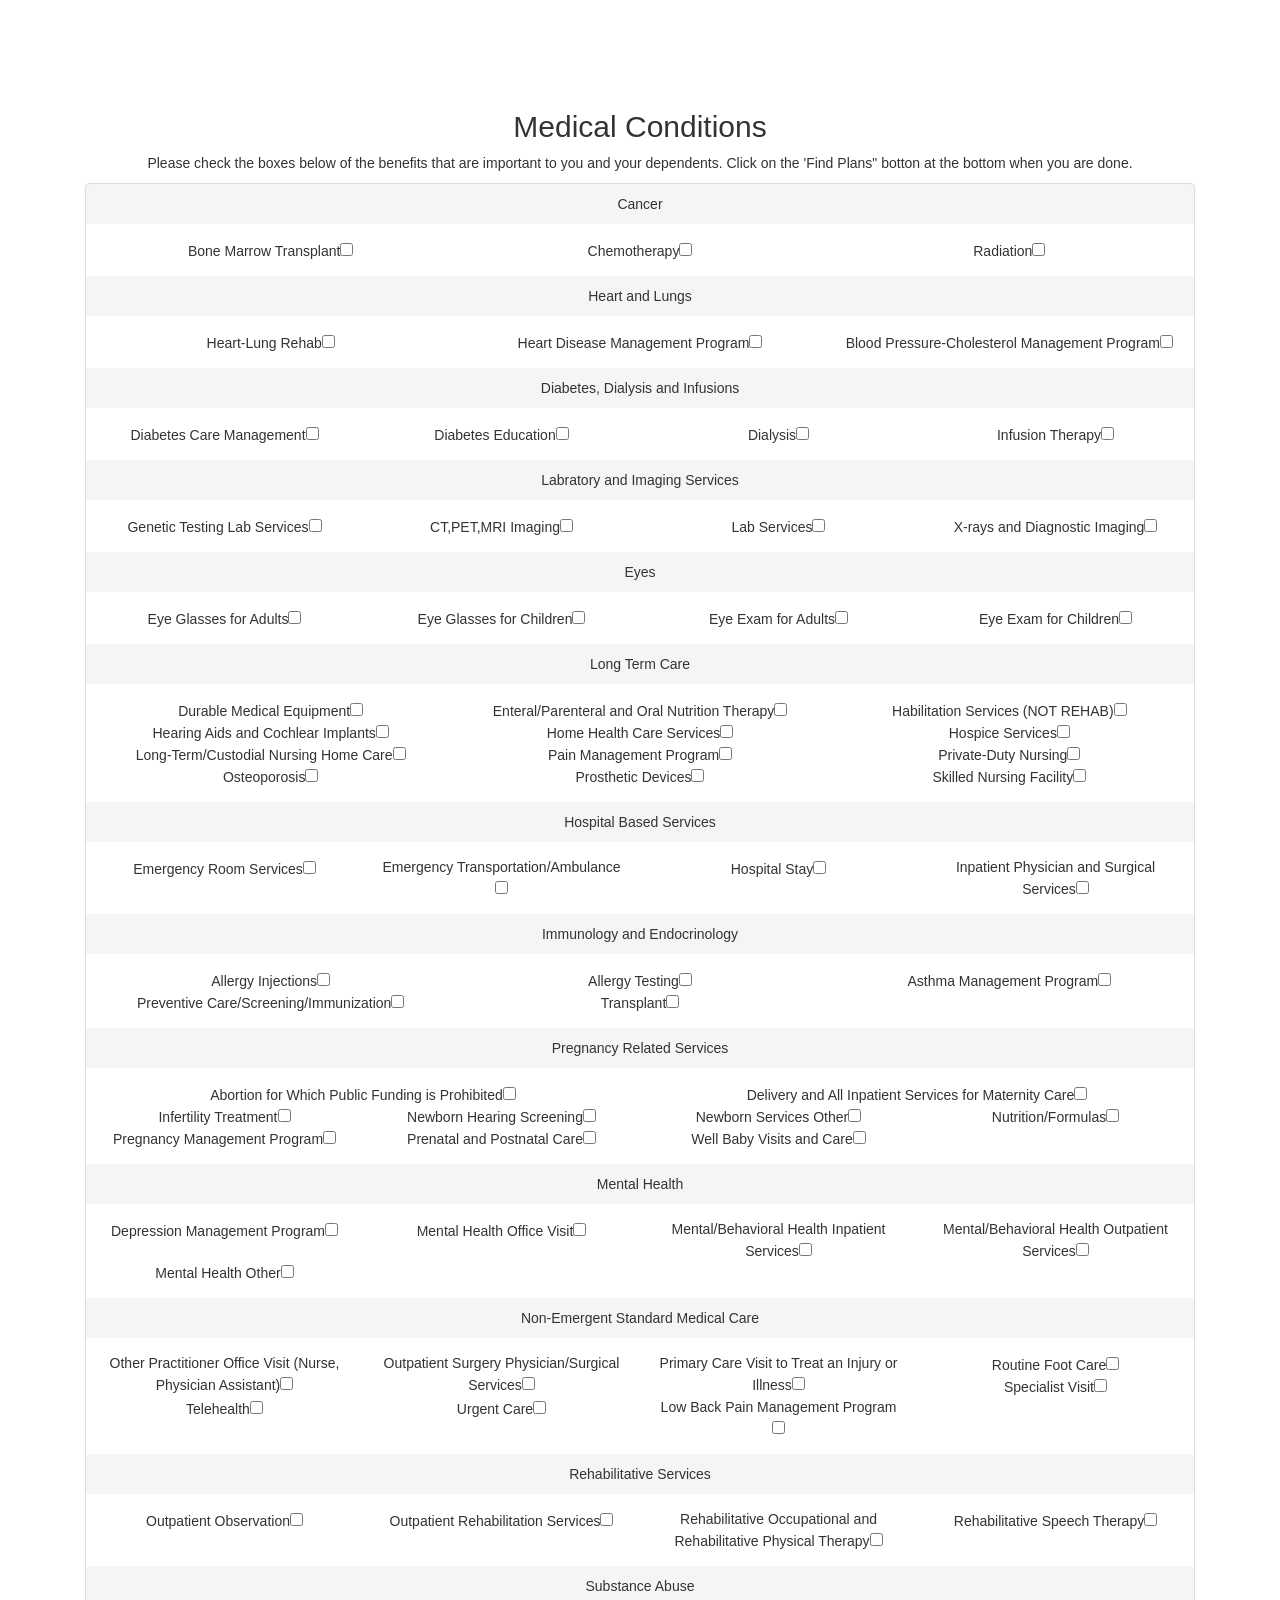
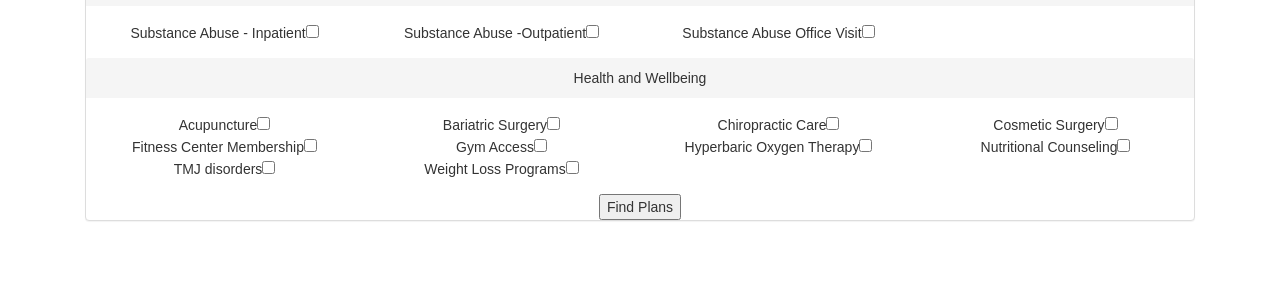
==== commit 5aa1765c: "page 2 is functional. moving to page 3" ====
--- a/templates/conditions_experiment-work.html
+++ b/templates/conditions_experiment-work.html
@@ -1,218 +1,253 @@
 <!DOCTYPE html>
 <html lang="en">
     <head>
-    <title>Bootstrap Example</title>
-    <meta charset="utf-8">
-    <meta name="viewport" content="width=device-width, initial-scale=1">
-    <link rel="stylesheet" href="https://maxcdn.bootstrapcdn.com/bootstrap/3.4.0/css/bootstrap.min.css">
-    <script src="https://ajax.googleapis.com/ajax/libs/jquery/3.4.1/jquery.min.js"></script>
-    <script src="https://maxcdn.bootstrapcdn.com/bootstrap/3.4.0/js/bootstrap.min.js"></script>
+        <meta charset="utf-8">
+        <meta http-equiv="X-UA-Compatible" content="IE=edge">
+        <meta name="viewport" content="width=device-width, initial-scale=1">
+        <!-- The above 3 meta tags *must* come first in the head; any other head content must come *after* these tags -->
+        <meta name="description" content="">
+        <meta name="author" content="">
+
+        <title>Choose Your Important Benefits</title>
+
+        <!-- Bootstrap core CSS -->
+        <link href="../static/css/bootstrap.min.css" rel="stylesheet">
+
+        <!-- IE10 viewport hack for Surface/desktop Windows 8 bug -->
+        <link href="../static/css/ie10-viewport-bug-workaround.css" rel="stylesheet">
+
+        <!-- Custom styles for this template -->
+        <link href="../static/css/starter-template.css" rel="stylesheet">
+
+        <!-- Just for debugging purposes. Don't actually copy these 2 lines! -->
+        <!--[if lt IE 9]><script src="../../assets/js/ie8-responsive-file-warning.js"></script><![endif]-->
+        <script src="../static/js/ie-emulation-modes-warning.js"></script>
+
+        <!-- HTML5 shim and Respond.js for IE8 support of HTML5 elements and media queries -->
+        <!--[if lt IE 9]>
+        <script src="https://oss.maxcdn.com/html5shiv/3.7.3/html5shiv.min.js"></script>
+        <script src="https://oss.maxcdn.com/respond/1.4.2/respond.min.js"></script>
+        <![endif]-->
     </head>
 
-    <body>
-
     <div class="container">
-        <h2>Medical Conditions</h2>
-        <form class="form-inline" method = "POST" action="/analysis">
-            <div class="form-group">
-                <div class = "panel-group">
-                    <div class ="panel panel-default">
-                        <div class="panel-heading">Cancer</div>
-                        <div class="panel-body">
-                            <div class="row">
-
-                                <div class="col-sm-4">Bone Marrow Transplant<input type="checkbox" value="bone" name="mycheckbox"></div>
-                                <div class="col-sm-4">Chemotherapy<input type="checkbox" value="chemo" name="mycheckbox"></div>
-                                <div class="col-sm-4">Radiation<input type="checkbox" value="rad" name="mycheckbox"></div>
+
+        <div class="starter-template">
+            <h2>Medical Conditions</h2>
+                <p>Please check the boxes below of the benefits that are important to you and your dependents.
+                Click on the 'Find Plans" botton at the bottom when you are done.</p>
+            <form class="form-inline" method = "POST" action="/analysis">
+                <div class="form-group">
+                    <div class = "panel-group">
+                        <div class ="panel panel-default">
+                            <div class="panel-heading">Cancer</div>
+                            <div class="panel-body">
+                                <div class="row">
+
+                                    <div class="col-sm-4">Bone Marrow Transplant<input type="checkbox" value="bone" name="mycheckbox"></div>
+                                    <div class="col-sm-4">Chemotherapy<input type="checkbox" value="chemo" name="mycheckbox"></div>
+                                    <div class="col-sm-4">Radiation<input type="checkbox" value="rad" name="mycheckbox"></div>
+                                
+                                </div>     
+                            </div> 
+                            <div class="panel-heading">Heart and Lungs</div>
+                            <div class="panel-body">
+                                <div class="row">
+
+                                    <div class="col-sm-4">Heart-Lung Rehab<input type="checkbox" value="cpr" name="mycheckbox"></div>
+                                    <div class="col-sm-4">Heart Disease Management Program<input type="checkbox" value="hrtman" name="mycheckbox"></div>
+                                    <div class="col-sm-4">Blood Pressure-Cholesterol Management Program<input type="checkbox" value="bpcho" name="mycheckbox"></div>
+                                
+                                </div> 
+
+                            </div>
+                            <div class="panel-heading">Diabetes, Dialysis and Infusions</div>
+                            <div class="panel-body">
+
+                                <div class="row">
+
+                                    <div class="col-sm-3">Diabetes Care Management<input type="checkbox" value="diab_care" name="mycheckbox"></div>
+                                    <div class="col-sm-3">Diabetes Education<input type="checkbox" value="diab_edu" name="mycheckbox"></div>
+                                    <div class="col-sm-3">Dialysis<input type="checkbox" value="dialysis" name="mycheckbox"></div>
+                                    <div class="col-sm-3">Infusion Therapy<input type="checkbox" value="infus" name="mycheckbox"></div>
+                                
+                                </div>
+                            </div>
+                            <div class="panel-heading">Labratory and Imaging Services</div>
+                            <div class="panel-body"> 
+
+                                <div class="row">
+
+                                    <div class="col-sm-3">Genetic Testing Lab Services<input type="checkbox" value="gene" name-"mycheckbox"></div>
+                                    <div class="col-sm-3">CT,PET,MRI Imaging<input type="checkbox" value="pict" name-"mycheckbox"></div>
+                                    <div class="col-sm-3">Lab Services<input type="checkbox" value="lab" name-"mycheckbox"></div>
+                                    <div class="col-sm-3">X-rays and Diagnostic Imaging<input type="checkbox" value="xray" name-"mycheckbox"></div>
+                                </div>
+                            </div>
+                            <div class="panel-heading">Eyes</div>
+                            <div class="panel-body">
+
+                                <div class="row">
+
+                                    <div class="col-sm-3">Eye Glasses for Adults<input type="checkbox" value="glass_a" name-"mycheckbox"></div>
+                                    <div class="col-sm-3">Eye Glasses for Children<input type="checkbox" value="glass_c" name-"mycheckbox"></div>
+                                    <div class="col-sm-3">Eye Exam for Adults<input type="checkbox" value="eye_a" name-"mycheckbox"></div>
+                                    <div class="col-sm-3">Eye Exam for Children<input type="checkbox" value="eye_c" name-"mycheckbox"></div>
+                                </div>
+                            </div>
+                            <div class="panel-heading">Long Term Care</div>
+                            <div class="panel-body">
+
+                                <div class="row">
+
+                                    <div class="col-sm-4">Durable Medical Equipment<input type="checkbox" value="dme" name-"mycheckbox"></div>
+                                    <div class="col-sm-4">Enteral/Parenteral and Oral Nutrition Therapy<input type="checkbox" value="g_tube" name-"mycheckbox"></div>
+                                    <div class="col-sm-4">Habilitation Services (NOT REHAB)<input type="checkbox" value="hab" name-"mycheckbox"></div>
+                                </div>
+                                <div class="row">                           
+        
+                                    <div class="col-sm-4">Hearing Aids and Cochlear Implants<input type="checkbox" value="hear" name-"mycheckbox"></div>
+                                    <div class="col-sm-4">Home Health Care Services<input type="checkbox" value="home" name-"mycheckbox"></div>
+                                    <div class="col-sm-4">Hospice Services<input type="checkbox" value="hosp" name-"mycheckbox"></div>
+                                </div>
+                                <div class="row">    
+                                    <div class="col-sm-4">Long-Term/Custodial Nursing Home Care<input type="checkbox" value="long" name-"mycheckbox"></div>
+                                    <div class="col-sm-4">Pain Management Program<input type="checkbox" value="pain" name-"mycheckbox"></div>
+                                    <div class="col-sm-4">Private-Duty Nursing<input type="checkbox" value="priv_rn" name-"mycheckbox"></div>
+                                </div>
+                                <div class="row">
+                                    <div class="col-sm-4">Osteoporosis<input type="checkbox" value="osteo" name-"mycheckbox"></div>
+                                    <div class="col-sm-4">Prosthetic Devices<input type="checkbox" value="prosth" name-"mycheckbox"></div>
+                                    <div class="col-sm-4">Skilled Nursing Facility<input type="checkbox" value="skill_rn" name-"mycheckbox"></div>
+                                </div>
+                            </div>
+                            <div class="panel-heading">Hospital Based Services</div>
+                            <div class="panel-body">
+
+                                <div class="row">
+
+                                    <div class="col-sm-3">Emergency Room Services<input type="checkbox" value="er" name-"mycheckbox"></div>
+                                    <div class="col-sm-3">Emergency Transportation/Ambulance<input type="checkbox" value="ambu" name-"mycheckbox"></div>
+                                    <div class="col-sm-3">Hospital Stay<input type="checkbox" value="hosp" name-"mycheckbox"></div>
+                                    <div class="col-sm-3">Inpatient Physician and Surgical Services<input type="checkbox" value="inpt" name-"mycheckbox"></div>
+                                </div>
+                            </div>
+                            <div class="panel-heading">Immunology and Endocrinology</div>
+                            <div class="panel-body">
+
+                                <div class="row">
+
+                                    <div class="col-sm-4">Allergy Injections<input type="checkbox" value="all_inj" name-"mycheckbox"></div>
+                                    <div class="col-sm-4">Allergy Testing<input type="checkbox" value="all_test" name-"mycheckbox"></div>
+                                    <div class="col-sm-4">Asthma Management Program<input type="checkbox" value="breath" name-"mycheckbox"></div>
+                                </div>
+                                <div class="row">
+
+                                    <div class="col-sm-4">Preventive Care/Screening/Immunization<input type="checkbox" value="prevent" name-"mycheckbox"></div>
+                                    <div class="col-sm-4">Transplant<input type="checkbox" value="transplant" name-"mycheckbox"></div>
+                                </div>
+                            </div>
+                            <div class="panel-heading">Pregnancy Related Services</div>
+                            <div class="panel-body"> 
+
+                                <div class="row">
+
+                                    <div class="col-sm-6">Abortion for Which Public Funding is Prohibited<input type="checkbox" value="abort" name-"mycheckbox"></div>
+                                    <div class="col-sm-6">Delivery and All Inpatient Services for Maternity Care<input type="checkbox" value="l_d" name-"mycheckbox"></div>
+                                </div>
+                                <div class="row">    
+                                    
+                                    <div class="col-sm-3">Infertility Treatment<input type="checkbox" value="infert" name-"mycheckbox"></div>
+                                    <div class="col-sm-3">Newborn Hearing Screening<input type="checkbox" value="b_hear" name-"mycheckbox"></div>
+                                    <div class="col-sm-3">Newborn Services Other<input type="checkbox" value="new_o" name-"mycheckbox"></div>    
+                                    <div class="col-sm-3">Nutrition/Formulas<input type="checkbox" value="nutr" name-"mycheckbox"></div>
+                                </div>
+                                <div class="row">    
+                                    
+                                    <div class="col-sm-3">Pregnancy Management Program<input type="checkbox" value="preg_m" name-"mycheckbox"></div>
+                                    <div class="col-sm-3">Prenatal and Postnatal Care<input type="checkbox" value="prenat" name-"mycheckbox"></div>
+                                    <div class="col-sm-3">Well Baby Visits and Care<input type="checkbox" value="well_b" name-"mycheckbox"></div>
+                                </div>
+                            </div>
+                            <div class="panel-heading">Mental Health</div>
+                            <div class="panel-body"> 
+
+                                <div class="row">
+
+                                    <div class="col-sm-3">Depression Management Program<input type="checkbox" value="depr" name-"mycheckbox"></div>
+                                    <div class="col-sm-3">Mental Health Office Visit<input type="checkbox" value="ment_off" name-"mycheckbox"></div>
+                                    <div class="col-sm-3">Mental/Behavioral Health Inpatient Services<input type="checkbox" value="ment_in" name-"mycheckbox"></div>
+                                    <div class="col-sm-3">Mental/Behavioral Health Outpatient Services<input type="checkbox" value="ment_out" name-"mycheckbox"></div>
+                                    <div class="col-sm-3">Mental Health Other<input type="checkbox" value="ment_other" name-"mycheckbox"></div>
+                                </div>
+                            </div>
+                            <div class="panel-heading">Non-Emergent Standard Medical Care</div>
+                            <div class="panel-body">  
+
+                                <div class="row">
+
+                                    <div class="col-sm-3">Other Practitioner Office Visit (Nurse,  Physician Assistant)<input type="checkbox" value="not_doc" name-"mycheckbox"></div>
+                                    <div class="col-sm-3">Outpatient Surgery Physician/Surgical Services<input type="checkbox" value="out_surg" name-"mycheckbox"></div>
+                                    <div class="col-sm-3">Primary Care Visit to Treat an Injury or Illness<input type="checkbox" value="pcp" name-"mycheckbox"></div>
+                                    <div class="col-sm-3">Routine Foot Care<input type="checkbox" value="foot" name-"mycheckbox"></div>
+                                    <div class="col-sm-3">Specialist Visit<input type="checkbox" value="spec" name-"mycheckbox"></div>
+                                    <div class="col-sm-3">Telehealth<input type="checkbox" value="tele" name-"mycheckbox"></div>
+                                    <div class="col-sm-3">Urgent Care<input type="checkbox" value="urgent" name-"mycheckbox"></div>
+                                    <div class="col-sm-3">Low Back Pain Management Program<input type="checkbox" value="pain" name-"mycheckbox"></div>
+                                </div>
+                            </div>
+                            <div class="panel-heading">Rehabilitative Services</div>
+                            <div class="panel-body">
+
+                                <div class="row">
+
+                                    <div class="col-sm-3">Outpatient Observation<input type="checkbox" value="observ" name-"mycheckbox"></div>
+                                    <div class="col-sm-3">Outpatient Rehabilitation Services<input type="checkbox" value="rehab_out" name-"mycheckbox"></div>
+                                    <div class="col-sm-3">Rehabilitative Occupational and Rehabilitative Physical Therapy<input type="checkbox" value="pt_rehab" name-"mycheckbox"></div>
+                                    <div class="col-sm-3">Rehabilitative Speech Therapy<input type="checkbox" value="speech" name-"mycheckbox"></div>
+                                </div>
+                            </div>
+                            <div class="panel-heading">Substance Abuse</div>
+                            <div class="panel-body">
+
+                                <div class="row">
+
+                                    <div class="col-sm-3">Substance Abuse - Inpatient<input type="checkbox" value="drug_in" name-"mycheckbox"></div>
+                                    <div class="col-sm-3">Substance Abuse -Outpatient<input type="checkbox" value="drug_out" name-"mycheckbox"></div>
+                                    <div class="col-sm-3">Substance Abuse Office Visit<input type="checkbox" value="drug_off" name-"mycheckbox"></div>
+                                </div>
+                            </div>
+                            <div class="panel-heading">Health and Wellbeing</div>
+                            <div class="panel-body">
+
+                                <div class="row">
+
+                                    <div class="col-sm-3">Acupuncture<input type="checkbox" value="acup" name-"mycheckbox"></div>
+                                    <div class="col-sm-3">Bariatric Surgery<input type="checkbox" value="staple" name-"mycheckbox"></div>
+                                    <div class="col-sm-3">Chiropractic Care<input type="checkbox" value="chiro" name-"mycheckbox"></div>
+                                    <div class="col-sm-3">Cosmetic Surgery<input type="checkbox" value="cosm" name-"mycheckbox"></div>
+                                    <div class="col-sm-3">Fitness Center Membership<input type="checkbox" value="fit" name-"mycheckbox"></div>
+                                    <div class="col-sm-3">Gym Access<input type="checkbox" value="gym" name-"mycheckbox"></div>
+                                    <div class="col-sm-3">Hyperbaric Oxygen Therapy<input type="checkbox" value="o2" name-"mycheckbox"></div>
+                                    <div class="col-sm-3">Nutritional Counseling<input type="checkbox" value="nutr_counc" name-"mycheckbox"></div>
+                                    <div class="col-sm-3">TMJ disorders<input type="checkbox" value="tmj" name-"mycheckbox"></div>
+                                    <div class="col-sm-3">Weight Loss Programs<input type="checkbox" value="kg_m" name-"mycheckbox"></div>
                             
-                            </div>     
-                        </div> 
-                        <div class="panel-heading">Heart and Lungs</div>
-                        <div class="panel-body">
-                            <div class="row">
-
-                                <div class="col-sm-4">Heart-Lung Rehab<input type="checkbox" value="cpr" name="mycheckbox"></div>
-                                <div class="col-sm-4">Heart Disease Management Program<input type="checkbox" value="hrtman" name="mycheckbox"></div>
-                                <div class="col-sm-4">Blood Pressure-Cholesterol Management Program<input type="checkbox" value="bpcho" name="mycheckbox"></div>
-                            
-                            </div> 
-
-                        </div>
-                        <div class="panel-heading">Diabetes, Dialysis and Infusions</div>
-                        <div class="panel-body">
-
-                            <div class="row">
-
-                                <div class="col-sm-3">Diabetes Care Management<input type="checkbox" value="diab_care" name="mycheckbox"></div>
-                                <div class="col-sm-3">Diabetes Education<input type="checkbox" value="diab_edu" name="mycheckbox"></div>
-                                <div class="col-sm-3">Dialysis<input type="checkbox" value="dialysis" name="mycheckbox"></div>
-                                <div class="col-sm-3">Infusion Therapy<input type="checkbox" value="infus" name="mycheckbox"></div>
-                            
-                            </div>
-                        </div>
-                        <div class="panel-heading">Labratory and Imaging Services</div>
-                        <div class="panel-body"> 
-
-                            <div class="row">
-
-                                <div class="col-sm-3">Genetic Testing Lab Services<input type="checkbox" value="gene" name-"mycheckbox"></div>
-                                <div class="col-sm-3">CT,PET,MRI Imaging<input type="checkbox" value="pict" name-"mycheckbox"></div>
-                                <div class="col-sm-3">Lab Services<input type="checkbox" value="lab" name-"mycheckbox"></div>
-                                <div class="col-sm-3">X-rays and Diagnostic Imaging<input type="checkbox" value="xray" name-"mycheckbox"></div>
-                            </div>
-                        </div>
-                        <div class="panel-heading">Eyes</div>
-                        <div class="panel-body">
-
-                            <div class="row">
-
-                                <div class="col-sm-3">Eye Glasses for Adults<input type="checkbox" value="glass_a" name-"mycheckbox"></div>
-                                <div class="col-sm-3">Eye Glasses for Children<input type="checkbox" value="glass_c" name-"mycheckbox"></div>
-                                <div class="col-sm-3">Eye Exam for Adults<input type="checkbox" value="eye_a" name-"mycheckbox"></div>
-                                <div class="col-sm-3">Eye Exam for Children<input type="checkbox" value="eye_c" name-"mycheckbox"></div>
-                            </div>
-                        </div>
-                        <div class="panel-heading">Long Term Care</div>
-                        <div class="panel-body">
-
-                            <div class="row">
-
-                                <div class="col-sm-4">Durable Medical Equipment<input type="checkbox" value="dme" name-"mycheckbox"></div>
-                                <div class="col-sm-4">Enteral/Parenteral and Oral Nutrition Therapy<input type="checkbox" value="g_tube" name-"mycheckbox"></div>
-                                <div class="col-sm-4">Habilitation Services (NOT REHAB)<input type="checkbox" value="hab" name-"mycheckbox"></div>
-                            </div>
-                            <div class="row">                           
-       
-                                <div class="col-sm-4">Hearing Aids and Cochlear Implants<input type="checkbox" value="hear" name-"mycheckbox"></div>
-                                <div class="col-sm-4">Home Health Care Services<input type="checkbox" value="home" name-"mycheckbox"></div>
-                                <div class="col-sm-4">Hospice Services<input type="checkbox" value="hosp" name-"mycheckbox"></div>
-                            </div>
-                            <div class="row">    
-                                <div class="col-sm-4">Long-Term/Custodial Nursing Home Care<input type="checkbox" value="long" name-"mycheckbox"></div>
-                                <div class="col-sm-4">Pain Management Program<input type="checkbox" value="pain" name-"mycheckbox"></div>
-                                <div class="col-sm-4">Private-Duty Nursing<input type="checkbox" value="priv_rn" name-"mycheckbox"></div>
-                            </div>
-                            <div class="row">
-                                <div class="col-sm-4">Osteoporosis<input type="checkbox" value="osteo" name-"mycheckbox"></div>
-                                <div class="col-sm-4">Prosthetic Devices<input type="checkbox" value="prosth" name-"mycheckbox"></div>
-                                <div class="col-sm-4">Skilled Nursing Facility<input type="checkbox" value="skill_rn" name-"mycheckbox"></div>
-                            </div>
-                        </div>
-                        <div class="panel-heading">Hospital Based Services</div>
-                        <div class="panel-body">
-
-                            <div class="row">
-
-                                <div class="col-sm-3">Emergency Room Services<input type="checkbox" value="er" name-"mycheckbox"></div>
-                                <div class="col-sm-3">Emergency Transportation/Ambulance<input type="checkbox" value="ambu" name-"mycheckbox"></div>
-                                <div class="col-sm-3">Hospital Stay<input type="checkbox" value="hosp" name-"mycheckbox"></div>
-                                <div class="col-sm-3">Inpatient Physician and Surgical Services<input type="checkbox" value="inpt" name-"mycheckbox"></div>
-                            </div>
-                        </div>
-                        <div class="panel-heading">Immunology and Endocrinology</div>
-                        <div class="panel-body">
-
-                            <div class="row">
-
-                                <div class="col-sm-4">Allergy Injections<input type="checkbox" value="all_inj" name-"mycheckbox"></div>
-                                <div class="col-sm-4">Allergy Testing<input type="checkbox" value="all_test" name-"mycheckbox"></div>
-                                <div class="col-sm-4">Asthma Management Program<input type="checkbox" value="breath" name-"mycheckbox"></div>
-                            </div>
-                            <div class="row">
-
-                                <div class="col-sm-4">Preventive Care/Screening/Immunization<input type="checkbox" value="prevent" name-"mycheckbox"></div>
-                                <div class="col-sm-4">Transplant<input type="checkbox" value="transplant" name-"mycheckbox"></div>
-                            </div>
-                        </div>
-                        <div class="panel-heading">Pregnancy Related Services</div>
-                        <div class="panel-body"> 
-
-                            <div class="row">
-
-                                <div class="col-sm-6">Abortion for Which Public Funding is Prohibited<input type="checkbox" value="abort" name-"mycheckbox"></div>
-                                <div class="col-sm-6">Delivery and All Inpatient Services for Maternity Care<input type="checkbox" value="l_d" name-"mycheckbox"></div>
-                            </div>
-
-                            <div class="row">    
-                                
-                                <div class="col-sm-3">Infertility Treatment<input type="checkbox" value="infert" name-"mycheckbox"></div>
-                                <div class="col-sm-3">Newborn Hearing Screening<input type="checkbox" value="b_hear" name-"mycheckbox"></div>
-                                <div class="col-sm-3">Newborn Services Other<input type="checkbox" value="new_o" name-"mycheckbox"></div>
-                                <div class="col-sm-3">Nutrition/Formulas<input type="checkbox" value="nutr" name-"mycheckbox"></div>
-                                <div class="col-sm-3">Pregnancy Management Program<input type="checkbox" value="preg_m" name-"mycheckbox"></div>
-                                <div class="col-sm-3">Prenatal and Postnatal Care<input type="checkbox" value="prenat" name-"mycheckbox"></div>
-                                <div class="col-sm-3">Well Baby Visits and Care<input type="checkbox" value="well_b" name-"mycheckbox"></div>
-                            </div>
-                        </div>
-                        <div class="panel-heading">Mental Health</div>
-                        <div class="panel-body"> 
-
-                            <div class="row">
-
-                                <div class="col-sm-3">Depression Management Program<input type="checkbox" value="depr" name-"mycheckbox"></div>
-                                <div class="col-sm-3">Mental Health Office Visit<input type="checkbox" value="ment_off" name-"mycheckbox"></div>
-                                <div class="col-sm-3">Mental/Behavioral Health Inpatient Services<input type="checkbox" value="ment_in" name-"mycheckbox"></div>
-                                <div class="col-sm-3">Mental/Behavioral Health Outpatient Services<input type="checkbox" value="ment_out" name-"mycheckbox"></div>
-                                <div class="col-sm-3">Mental Health Other<input type="checkbox" value="ment_other" name-"mycheckbox"></div>
-                            </div>
-                        </div>
-                        <div class="panel-heading">Non-Emergent Standard Medical Care</div>
-                        <div class="panel-body">  
-
-                            <div class="row">
-
-                                <div class="col-sm-3">Other Practitioner Office Visit (Nurse,  Physician Assistant)<input type="checkbox" value="not_doc" name-"mycheckbox"></div>
-                                <div class="col-sm-3">Outpatient Surgery Physician/Surgical Services<input type="checkbox" value="out_surg" name-"mycheckbox"></div>
-                                <div class="col-sm-3">Primary Care Visit to Treat an Injury or Illness<input type="checkbox" value="pcp" name-"mycheckbox"></div>
-                                <div class="col-sm-3">Routine Foot Care<input type="checkbox" value="foot" name-"mycheckbox"></div>
-                                <div class="col-sm-3">Specialist Visit<input type="checkbox" value="spec" name-"mycheckbox"></div>
-                                <div class="col-sm-3">Telehealth<input type="checkbox" value="tele" name-"mycheckbox"></div>
-                                <div class="col-sm-3">Urgent Care<input type="checkbox" value="urgent" name-"mycheckbox"></div>
-                                <div class="col-sm-3">Low Back Pain Management Program<input type="checkbox" value="pain" name-"mycheckbox"></div>
-                            </div>
-                        </div>
-                        <div class="panel-heading">Rehabilitative Services</div>
-                        <div class="panel-body">
-
-                            <div class="row">
-
-                                <div class="col-sm-3">Outpatient Observation<input type="checkbox" value="observ" name-"mycheckbox"></div>
-                                <div class="col-sm-3">Outpatient Rehabilitation Services<input type="checkbox" value="rehab_out" name-"mycheckbox"></div>
-                                <div class="col-sm-3">Rehabilitative Occupational and Rehabilitative Physical Therapy<input type="checkbox" value="pt_rehab" name-"mycheckbox"></div>
-                                <div class="col-sm-3">Rehabilitative Speech Therapy<input type="checkbox" value="speech" name-"mycheckbox"></div>
-                            </div>
-                        </div>
-                        <div class="panel-heading">Substance Abuse</div>
-                        <div class="panel-body">
-
-                            <div class="row">
-
-                                <div class="col-sm-3">Substance Abuse - Inpatient<input type="checkbox" value="drug_in" name-"mycheckbox"></div>
-                                <div class="col-sm-3">Substance Abuse -Outpatient<input type="checkbox" value="drug_out" name-"mycheckbox"></div>
-                                <div class="col-sm-3">Substance Abuse Office Visit<input type="checkbox" value="drug_off" name-"mycheckbox"></div>
-                            </div>
-                        </div>
-                        <div class="panel-heading">Health and Wellbeing</div>
-                        <div class="panel-body">
-
-                            <div class="row">
-
-                                <div class="col-sm-3">Acupuncture<input type="checkbox" value="acup" name-"mycheckbox"></div>
-                                <div class="col-sm-3">Bariatric Surgery<input type="checkbox" value="staple" name-"mycheckbox"></div>
-                                <div class="col-sm-3">Chiropractic Care<input type="checkbox" value="chiro" name-"mycheckbox"></div>
-                                <div class="col-sm-3">Cosmetic Surgery<input type="checkbox" value="cosm" name-"mycheckbox"></div>
-                                <div class="col-sm-3">Fitness Center Membership<input type="checkbox" value="fit" name-"mycheckbox"></div>
-                                <div class="col-sm-3">Gym Access<input type="checkbox" value="gym" name-"mycheckbox"></div>
-                                <div class="col-sm-3">Hyperbaric Oxygen Therapy<input type="checkbox" value="o2" name-"mycheckbox"></div>
-                                <div class="col-sm-3">Nutritional Counseling<input type="checkbox" value="nutr_counc" name-"mycheckbox"></div>
-                                <div class="col-sm-3">TMJ disorders<input type="checkbox" value="tmj" name-"mycheckbox"></div>
-                                <div class="col-sm-3">Weight Loss Programs<input type="checkbox" value="kg_m" name-"mycheckbox"></div>
-                                <div class="col-sm-3">No Management Program<input type="checkbox" value="no_m" name-"mycheckbox"></div>
-                            </div>
-                            
-            </div>
-            <input type="submit" value="Find Plans">
-        </form>
-        
+                                </div>
+                                
+                </div>
+                <input type="submit" value="Find Plans">
+
+                
+            </form>
+        </div>
+        <!-- Bootstrap core JavaScript
+        ================================================== -->
+        <!-- Placed at the end of the document so the pages load faster -->
+        <script src="https://ajax.googleapis.com/ajax/libs/jquery/1.12.4/jquery.min.js"></script>
+        <script>window.jQuery || document.write('<script src="../static/js/jquery.min.js"><\/script>')</script>
+        <script src="../static/js/bootstrap.min.js"></script>
+        <!-- IE10 viewport hack for Surface/desktop Windows 8 bug -->
+        <script src="../static/js/ie10-viewport-bug-workaround.js"></script>   
     </body>
 </html>
--- a/static/css/ie10-viewport-bug-workaround.css
+++ b/static/css/ie10-viewport-bug-workaround.css
@@ -0,0 +1,13 @@
+/*!
+ * IE10 viewport hack for Surface/desktop Windows 8 bug
+ * Copyright 2014-2015 Twitter, Inc.
+ * Licensed under MIT (https://github.com/twbs/bootstrap/blob/master/LICENSE)
+ */
+
+/*
+ * See the Getting Started docs for more information:
+ * http://getbootstrap.com/getting-started/#support-ie10-width
+ */
+@-ms-viewport     { width: device-width; }
+@-o-viewport      { width: device-width; }
+@viewport         { width: device-width; }
--- a/static/css/starter-template.css
+++ b/static/css/starter-template.css
@@ -0,0 +1,7 @@
+body {
+  padding-top: 50px;
+}
+.starter-template {
+  padding: 40px 15px;
+  text-align: center;
+}
